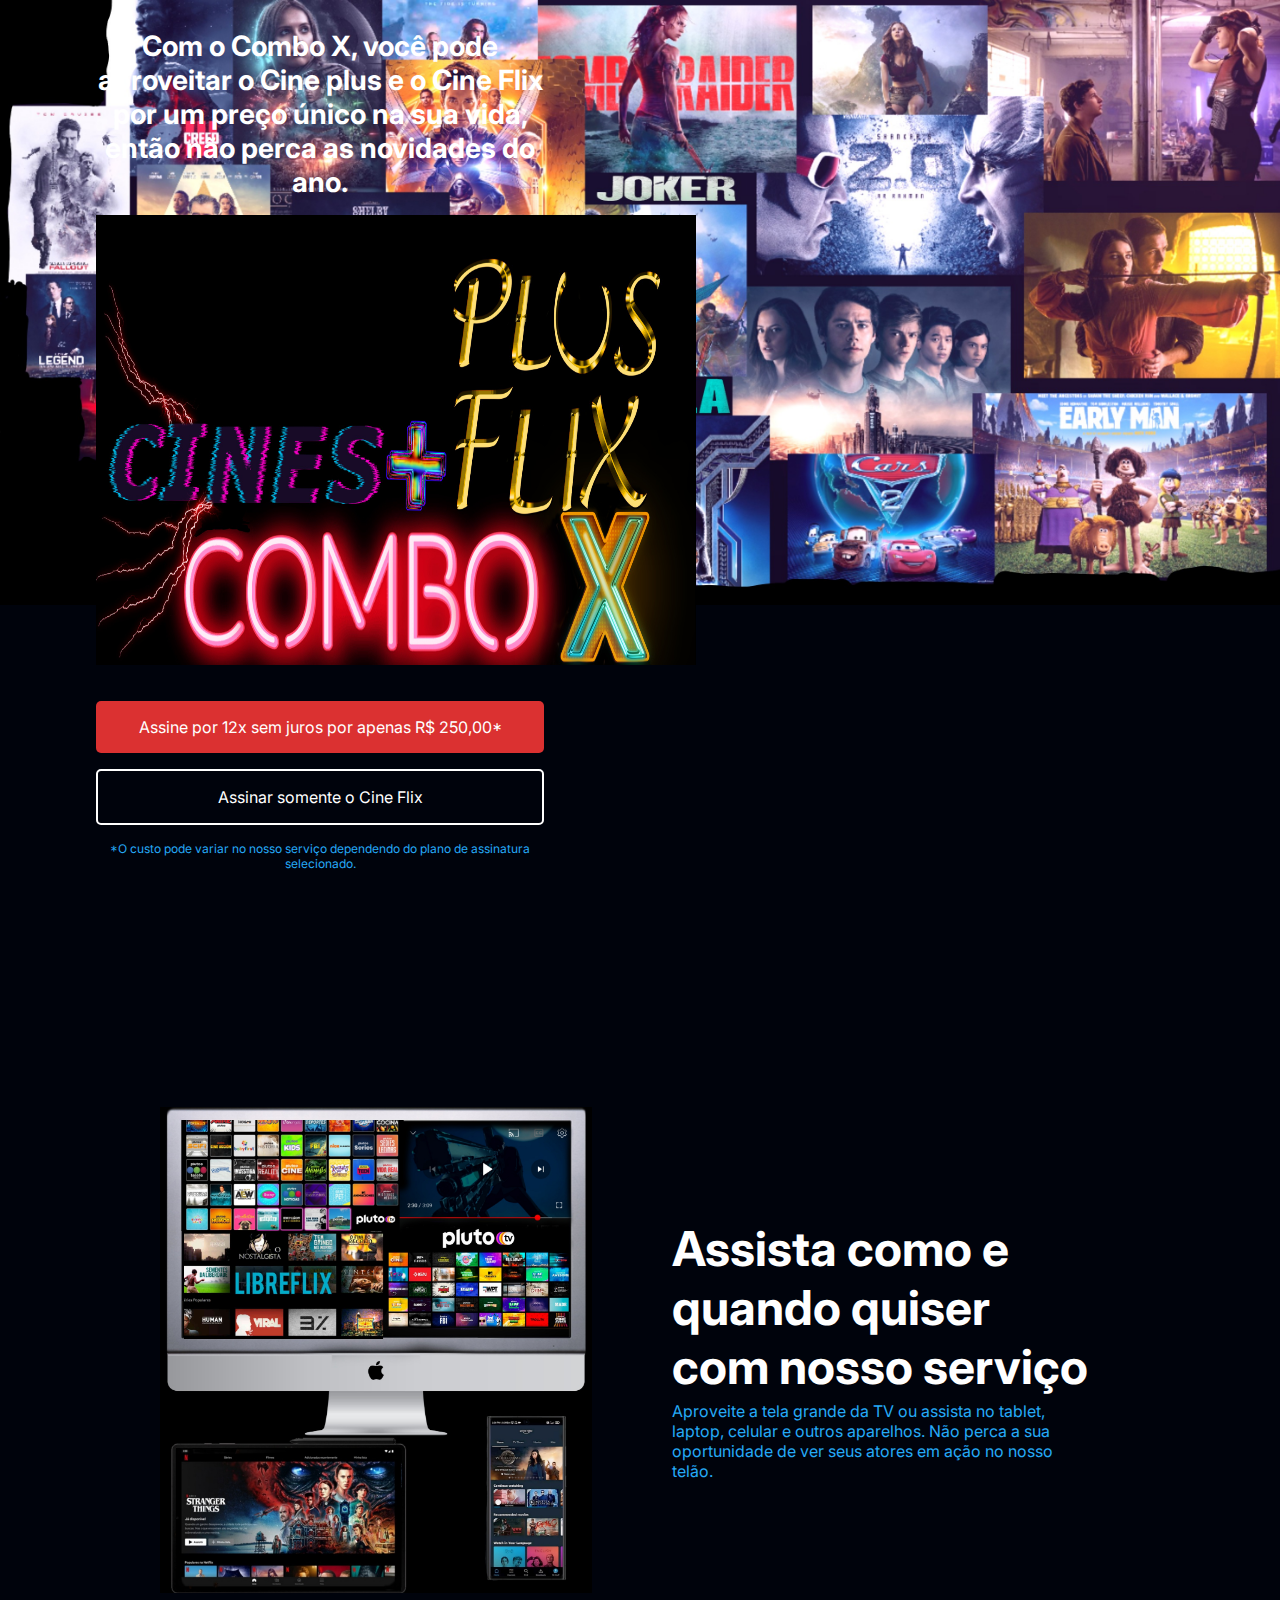
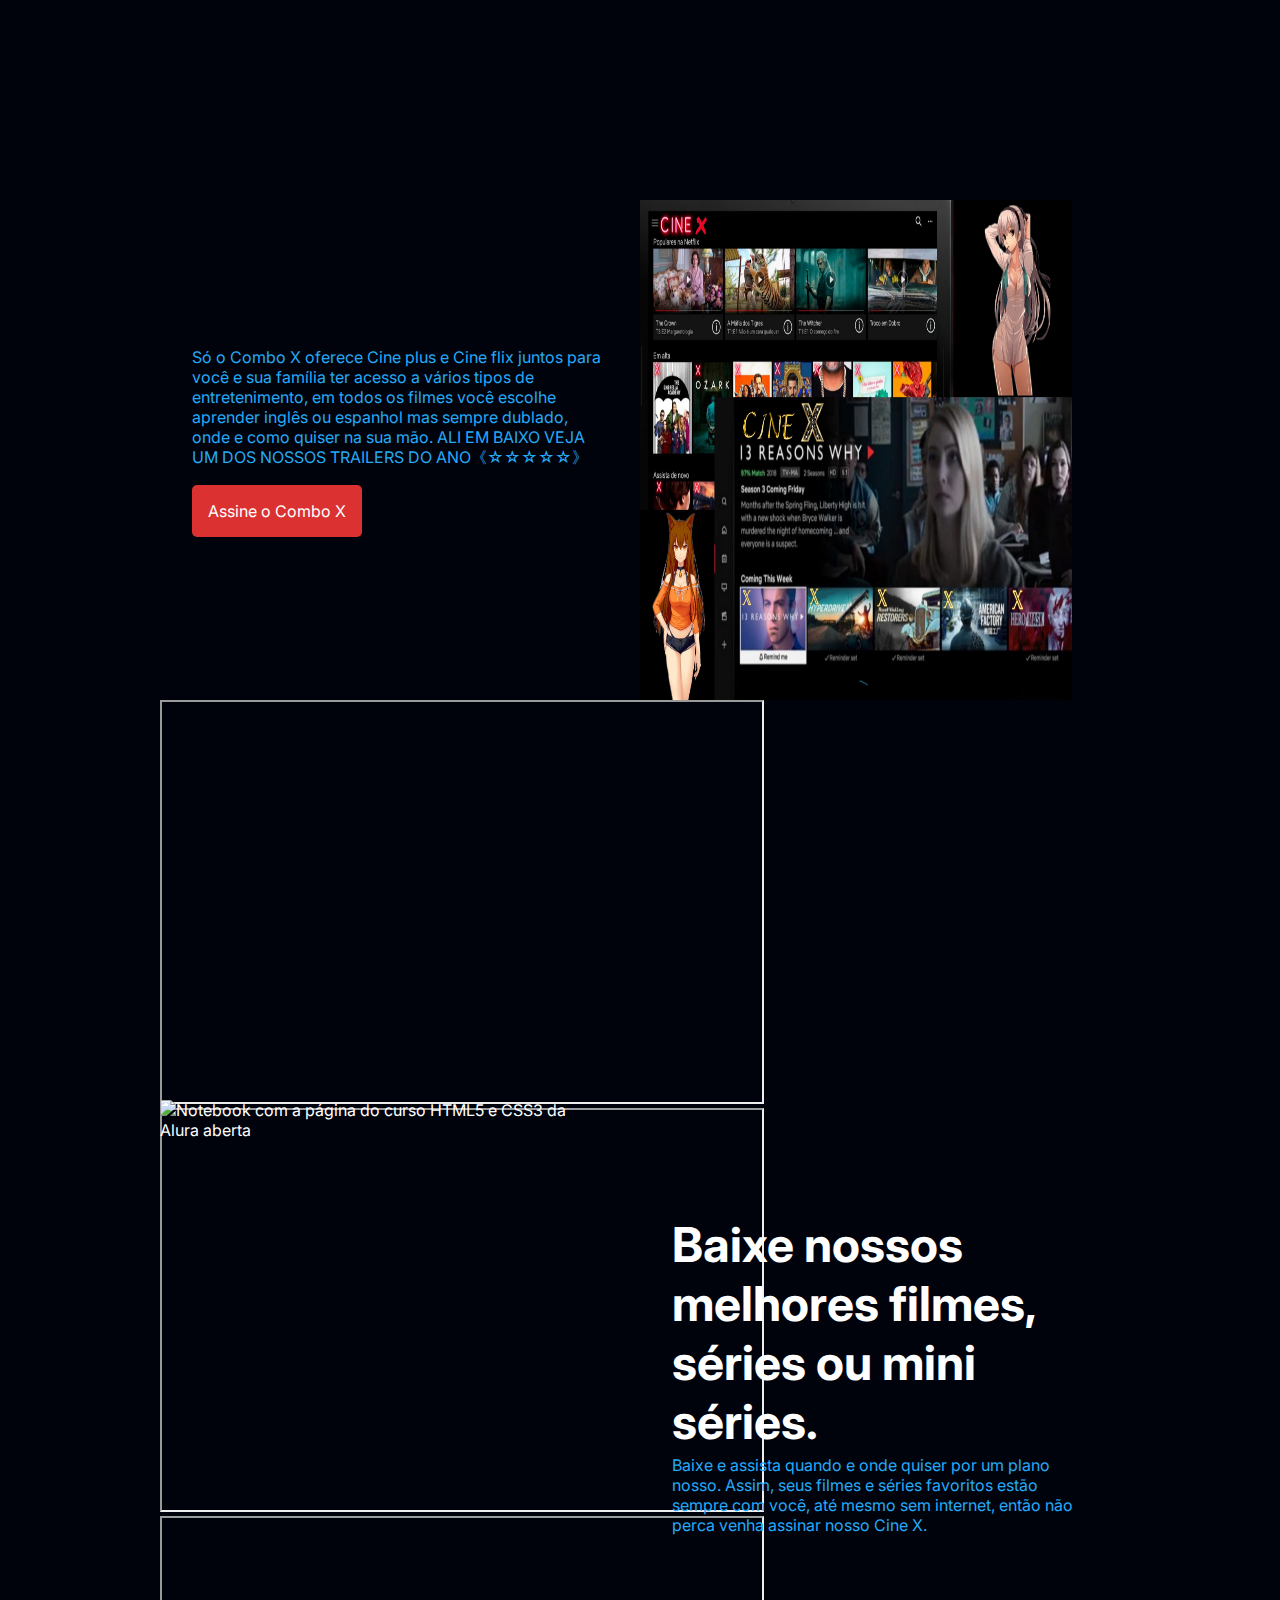
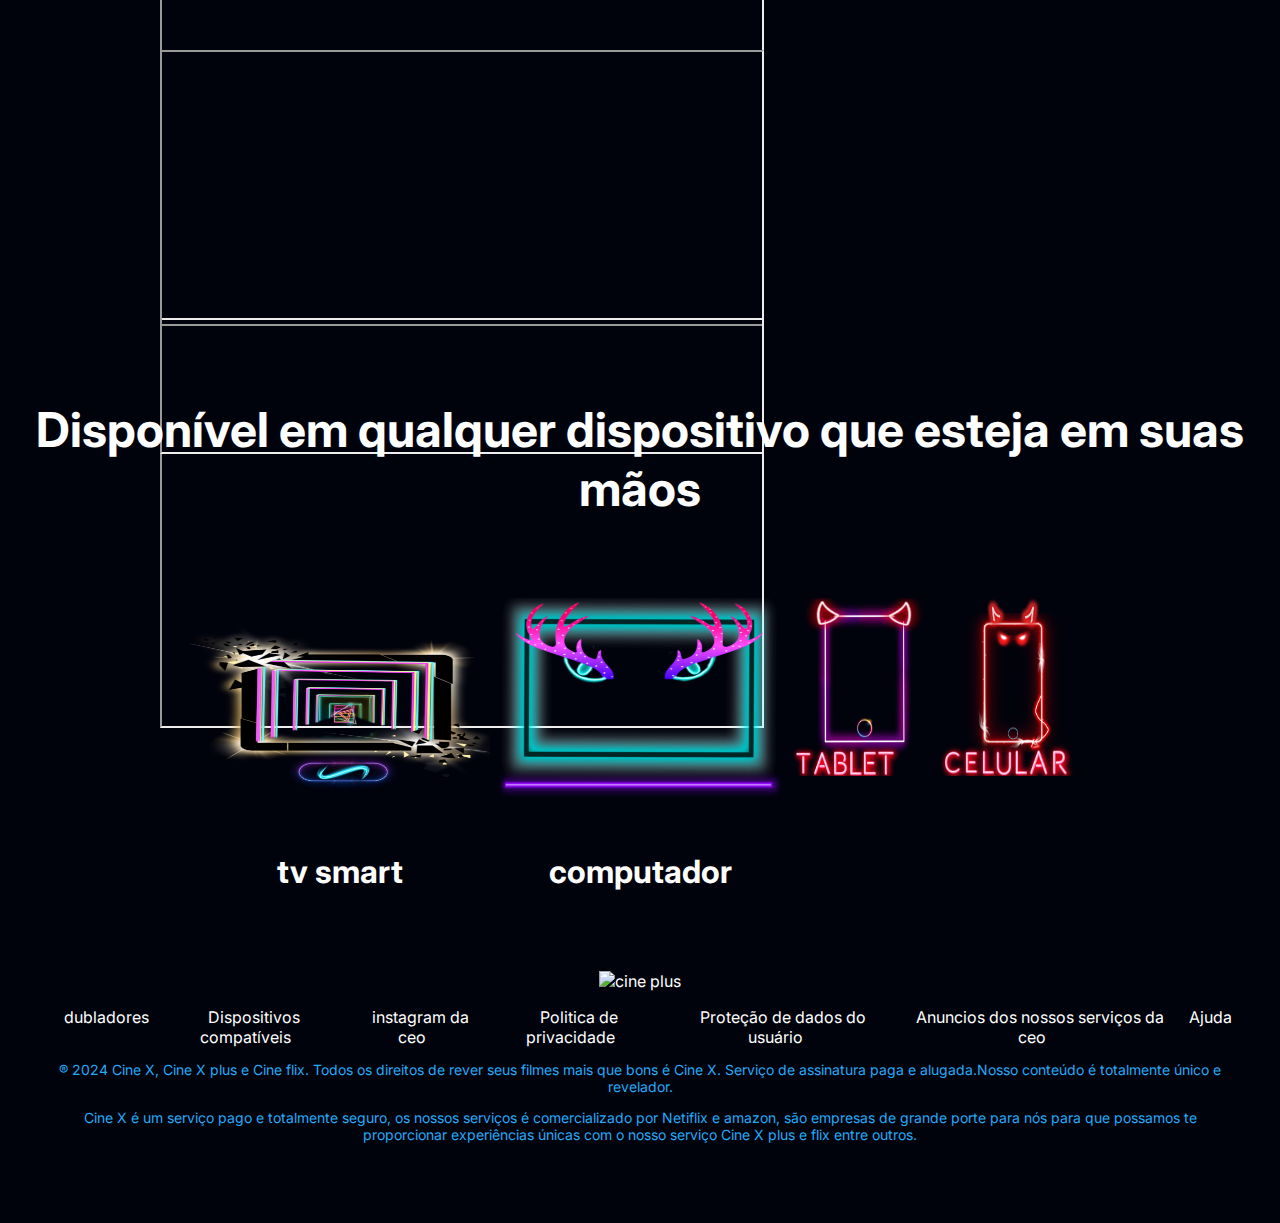
==== projeto X/site-de-assinatura--main/index.html @ 47fb66c8 "Add files via upload" ====
<!DOCTYPE html>
<html>

<head>
    <title>CINE X</title>
    <meta charset="UTF-8">
    <meta name="viewport" content="width=device-width, initial-scale=1">
    <link rel="stylesheet" href="styles.css">
    <link rel="preconnect" href="https://fonts.googleapis.com">
    <link rel="preconnect" href="https://fonts.gstatic.com" crossorigin>
    <link href="https://fonts.googleapis.com/css2?family=Inter:wght@400;700&display=swap" rel="stylesheet">
</head>

<body>
    <section class="principal container">
        <div class="container__caixa">
            <h1 class="container__titulo">Com o Combo X, você pode aproveitar o Cine plus e o Cine Flix por um preço
                único na sua vida, então não perca as novidades do ano.</h1>
            <img src="img/combk.jpg" width="600"  height="450px" alt="O combo X é a junção do Cine plus e o Cine Flix" class="container__imagem">
            <a href="www.alura.com.br" class="container__botao">Assine por 12x sem juros por apenas R$ 250,00*</a>
            <a href="www.alura.com.br" class="container__botao botao_secundario">Assinar somente o Cine Flix</a>
            <p class="container__aviso">*O custo pode variar no nosso serviço dependendo do plano de assinatura selecionado.</p>
        </div>
    </section>

    <section class="container secundario">
        <img src="img/modes3.jpg" alt="Um monitor um tablet e um celular com o Cine X aberta" class="secundario__imagem">
        <div class="container__descricao">
            <h2 class="descricao__titulo">Assista como e quando quiser com nosso serviço</h2>
            <p class="descricao__texto">Aproveite a tela grande da TV ou assista no tablet, laptop, celular e outros
                aparelhos. Não perca a sua oportunidade de ver seus atores em ação no nosso telão.</p>
        </div>
    </section>

    <section class="container secundario">
        <div class="container__descricao">
            <p class="descricao__texto">
                Só o Combo X oferece Cine plus e Cine flix juntos para você e sua família ter acesso a vários tipos de entretenimento, em todos os filmes você escolhe aprender inglês ou espanhol mas sempre dublado, onde e como quiser na sua mão. ALI EM BAIXO VEJA UM DOS NOSSOS TRAILERS DO ANO《☆☆☆☆☆》
           </p>
            <a href="www.alura.com.br" class="container__botao secundario__botao" container>Assine o Combo X</a>
        </div>
        <img src="img/gil.jpg" width="1200px" height="500px" alt="Tela do alura+ e alura língua" class="secundario__imagem">
<div class="div-video">
<iframe width="600" height="400" src="https://www.youtube.com/embed/7iilX1_L7rg?si=esKUknr_N2ouR0Zx" title="YouTube video player" frameborder="10" allow="accelerometer; autoplay; clipboard-write; encrypted-media; gyroscope; picture-in-picture; web-share" referrerpolicy="strict-origin-when-cross-origin" allowfullscreen></iframe>
<iframe width="600" height="400" src="https://www.youtube.com/embed/7uj2rE-PR-E?si=J-F3yumAV81ZIldq" title="YouTube video player" frameborder="10" allow="accelerometer; autoplay; clipboard-write; encrypted-media; gyroscope; picture-in-picture; web-share" referrerpolicy="strict-origin-when-cross-origin" allowfullscreen></iframe>
<iframe width="600" height="400" src="https://www.youtube.com/embed/3BRFcmjljN0?si=C0GcO_ct56BJjNud" title="YouTube video player" frameborder="10" allow="accelerometer; autoplay; clipboard-write; encrypted-media; gyroscope; picture-in-picture; web-share" referrerpolicy="strict-origin-when-cross-origin" allowfullscreen></iframe>
<iframe width="600" height="400" src="https://www.youtube.com/embed/Hb98mxSUUyg?si=Y66IhQBX_3_KeWXz" title="YouTube video player" frameborder="10" allow="accelerometer; autoplay; clipboard-write; encrypted-media; gyroscope; picture-in-picture; web-share" referrerpolicy="strict-origin-when-cross-origin" allowfullscreen></iframe>
    </section>

    <section class="container secundario">
        <img src="img/hot.png" width="4000px" height="550px" alt="Notebook com a página do curso HTML5 e CSS3 da Alura aberta"
            class="secundario__imagem">
        <div class="container__descricao">
            <h2 class="descricao__titulo">Baixe nossos melhores filmes, séries ou mini séries.</h2>
            <p class="descricao__texto">Baixe e assista quando e onde quiser por um plano nosso. Assim, seus filmes e séries favoritos estão sempre com
                você, até mesmo sem internet, então não perca venha assinar nosso Cine X.</p>
        </div class="div-video">
<iframe width="600" height="400" src="https://www.youtube.com/embed/1aqI7EnfbVM?si=CMdoxLsE0uVEEJX9" title="YouTube video player" frameborder="10" allow="accelerometer; autoplay; clipboard-write; encrypted-media; gyroscope; picture-in-picture; web-share" referrerpolicy="strict-origin-when-cross-origin" allowfullscreen></iframe>
    </section>
    
    <section class="dispositivos">
        <h2 class="dispositivos__titulo">Disponível em qualquer dispositivo que esteja em suas mãos</h2>
        <ul class="dispositivos__lista">
            <li>
                <img src="img/tvs.png" width="300" height="250" alt="Ícone de TV">
                <h3 class="lista__item">tv smart</h3>
            </li>
            <li>
                <img src="img/compu.png" width="300" height="250" alt="Ícone de computador">
                <h3 class="lista__item">computador</h3>
            </li>
            <li>
                <img src="img/tabil.png" width="150" height="178" alt="Ícone de celular">
                <h3 class="lista__item"></h3>
            </li>
            
                <img src="img/cat.png" width="150" height="178" alt="Ícone de celular">
                <h3 class="lista__item"></h3>
        </ul>
    </section>

    <footer class="rodape">
        <img src="img/Logi.png" width="150" height="50" alt="cine plus" class="rodape__logo">
        <ul class="rodape__lista">
            <li class="lista__link">
                <a href="https://www.terra.com.br/vida-e-estilo/criancas/famosos-brasileiros-que-dublam-personagens-iconicos-em-filmes-de-animacao,d933e870a9036cff8bf02eb7c6459b84fwzhwexf.html">dubladores</a>
            </li>
            <li class="lista__link">
                <a href="https://www.tudocelular.com/compare/">Dispositivos compatíveis</a>
            </li>
            <li class="lista__link">
                <a href="https://www.instagram.com/netflixbrasil?igsh=YnZkeWYwcDQxbGdw">instagram da ceo</a>
            </li>
            <li class="lista__link">
                <a href="https://www.sensedia.com.br/legal/politica-de-privacidade?utm_campaign=%5BBR%5D+PMax+-++Sensedia&utm_source=adwords&utm_term=&utm_medium=ppc&hsa_net=adwords&hsa_mt=&hsa_ver=3&hsa_kw=&hsa_ad=&hsa_src=x&hsa_grp=&hsa_cam=20115734778&hsa_tgt=&hsa_acc=6429572982&gad_source=1&gclid=CjwKCAjww_iwBhApEiwAuG6ccCizne_K0nZ1yYqggcS3r8oXyELXr5eHgKHsFlvd2R3ynQu-FEHwuhoClv0QAvD_BwE">Politica de privacidade</a>
            </li>
            <li class="lista__link">
                <a href="https://clavis.com.br/soc-security-operation-center/?utm_source=google&utm_medium=paid&utm_campaign=soc&utm_id=soc-v2&gad_source=1&gclid=CjwKCAjww_iwBhApEiwAuG6ccI4bvpZBZ3OLSG34iQnqGLcEWJFGVquQ2Y9sUaUQm-GwWXHQIv14nBoCCqQQAvD_BwE">Proteção de dados do usuário</a>
            </li>
            <li class="lista__link">
                <a href="https://youtube.com/@AmazonBrasil?si=zU3LA6LhUoesEbIS">Anuncios dos nossos serviços da ceo</a>
            </li>
            <li class="lista__link">
                <a href="https://www.reclameaqui.com.br/minha-conta/">Ajuda</a>
            </li>
        </ul>
        <p class="rodape__texto">® 2024 Cine X, Cine X plus e Cine flix. Todos os direitos de rever seus filmes mais que bons é Cine X. Serviço de
            assinatura paga e alugada.Nosso conteúdo é totalmente único e revelador.</p>
        <p class="rodape__texto">Cine X é um serviço pago e totalmente seguro, os nossos 
            serviços é comercializado por Netiflix e amazon, são empresas de grande porte para nós para que possamos te proporcionar experiências únicas com o nosso serviço Cine X plus e flix entre outros.</p>
    </footer>
</body>

</html>
---- projeto X/site-de-assinatura--main/styles.css ----
:root {
    --branco-principal: #ffffff;
    --cinza-secundario: #25aaf7;
    --botao-azul: #db3131;
    --cor-de-fundo: #00030C;
    --fonte-principal: 'Inter';
    --botao-azul-efeito: #e3f240;
}

body {
    background-color: var(--cor-de-fundo);
    color: var(--branco-principal);
    font-family: var(--fonte-principal);
    font-size: 16px;
    font-weight: 400;
}

* {
    margin: 0;
    padding: 0;
}

.principal {
    background-image: url("img/mode1.png");
    background-repeat: no-repeat;
    background-size: contain;
    align-items: center;
    text-align: center;
}

.container {
    height: 100vh;
    display: grid;
    grid-template-columns: 50% 50%;
}

.container__botao {
    background-color: var(--botao-azul);
    border-radius: 5px;
    padding: 1em;
    color: var(--branco-principal);
    display: block;
    text-decoration: none;
    margin-bottom: 1em;
}

.botao_secundario {
    background-color: transparent;
    border: 2px solid var(--branco-principal)
}

.container__aviso {
    font-size: 12px;
    color: var(--cinza-secundario);
}

.container__titulo {
    font-size: 28px;
    font-weight: 700;
}

.container__imagem {
    margin: 1em 0 2em 0;
}

.container__caixa {
    margin: 0 6em;
}

.secundario__imagem {
    width: 90%;
}

.secundario {
    align-items: center;
    margin: 0 10em;
}

.descricao__titulo {
    font-weight: 700;
    font-size: 48px;
    color: var(--branco-principal);
    margin-bottom: 0.1em;
}

.descricao__texto {
    color: var(--cinza-secundario);
}

.secundario__botao {
    display: inline-block;
    margin-top: 1em;
}

.container__descricao {
    padding: 2em;
}

.dispositivos__lista {
    display: flex;
    justify-content: center;
    list-style-type: none;
    margin: 5em 0;
}

.dispositivos {
    text-align: center;
}

.dispositivos__titulo {
    font-size: 48px;
    color: var(--branco-principal);
}

.lista__item {
    font-size: 32px;
    color: var(--branco-principal);
}

.rodape {
    text-align: center;
    margin: 5em 3em;
}

.rodape__lista {
    display: flex;
    justify-content: center;
    list-style-type: none;
    margin-top: 1em;
}

.lista__link a{
    text-decoration: none;
    color: var(--branco-principal);
    margin-left: 1em;
}

.rodape__texto {
    margin: 1em 0;
    color: var(--cinza-secundario);
    font-size: 14px;
}

.lista__link a:hover {
    color: var(--botao-azul);
}

.lista__link a:active {
    color: purple;
}

.container__botao:hover {
    background-color: var(--botao-azul-efeito);
    color: var(--cor-de-fundo);
}
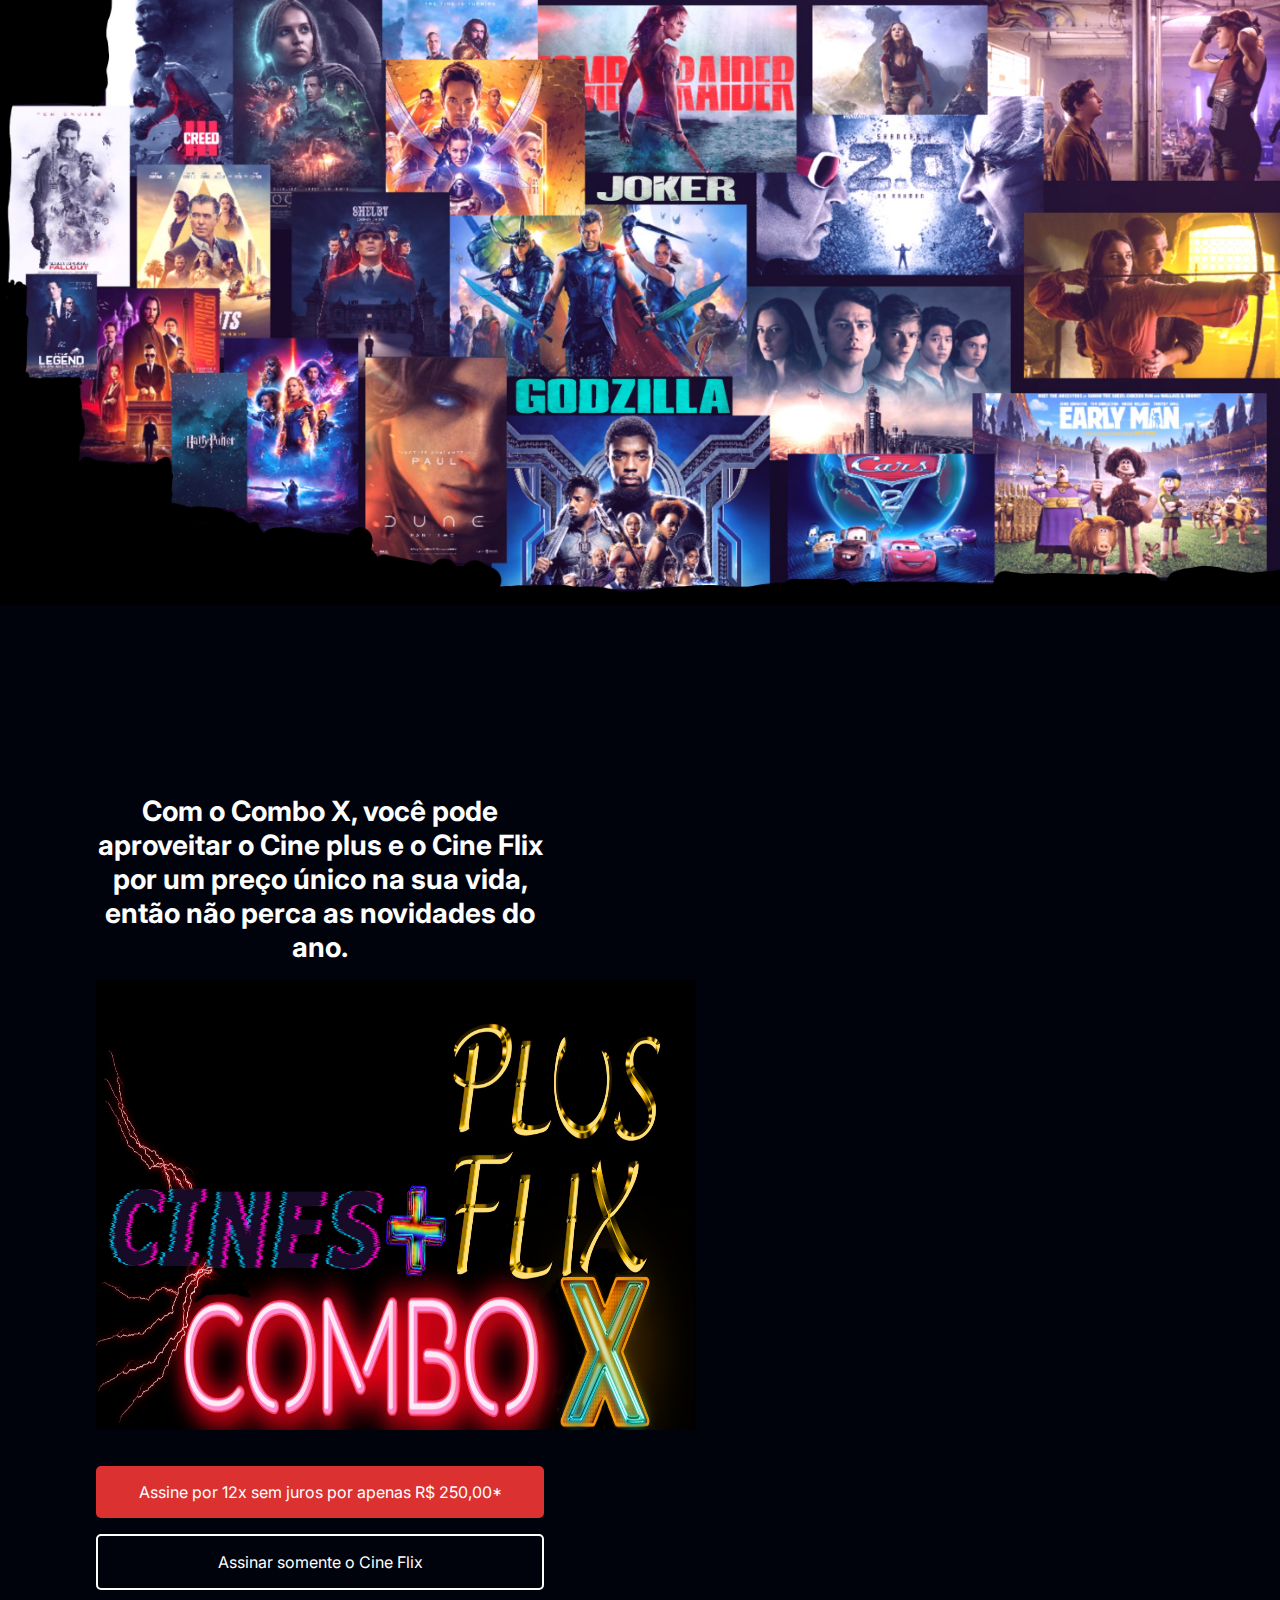
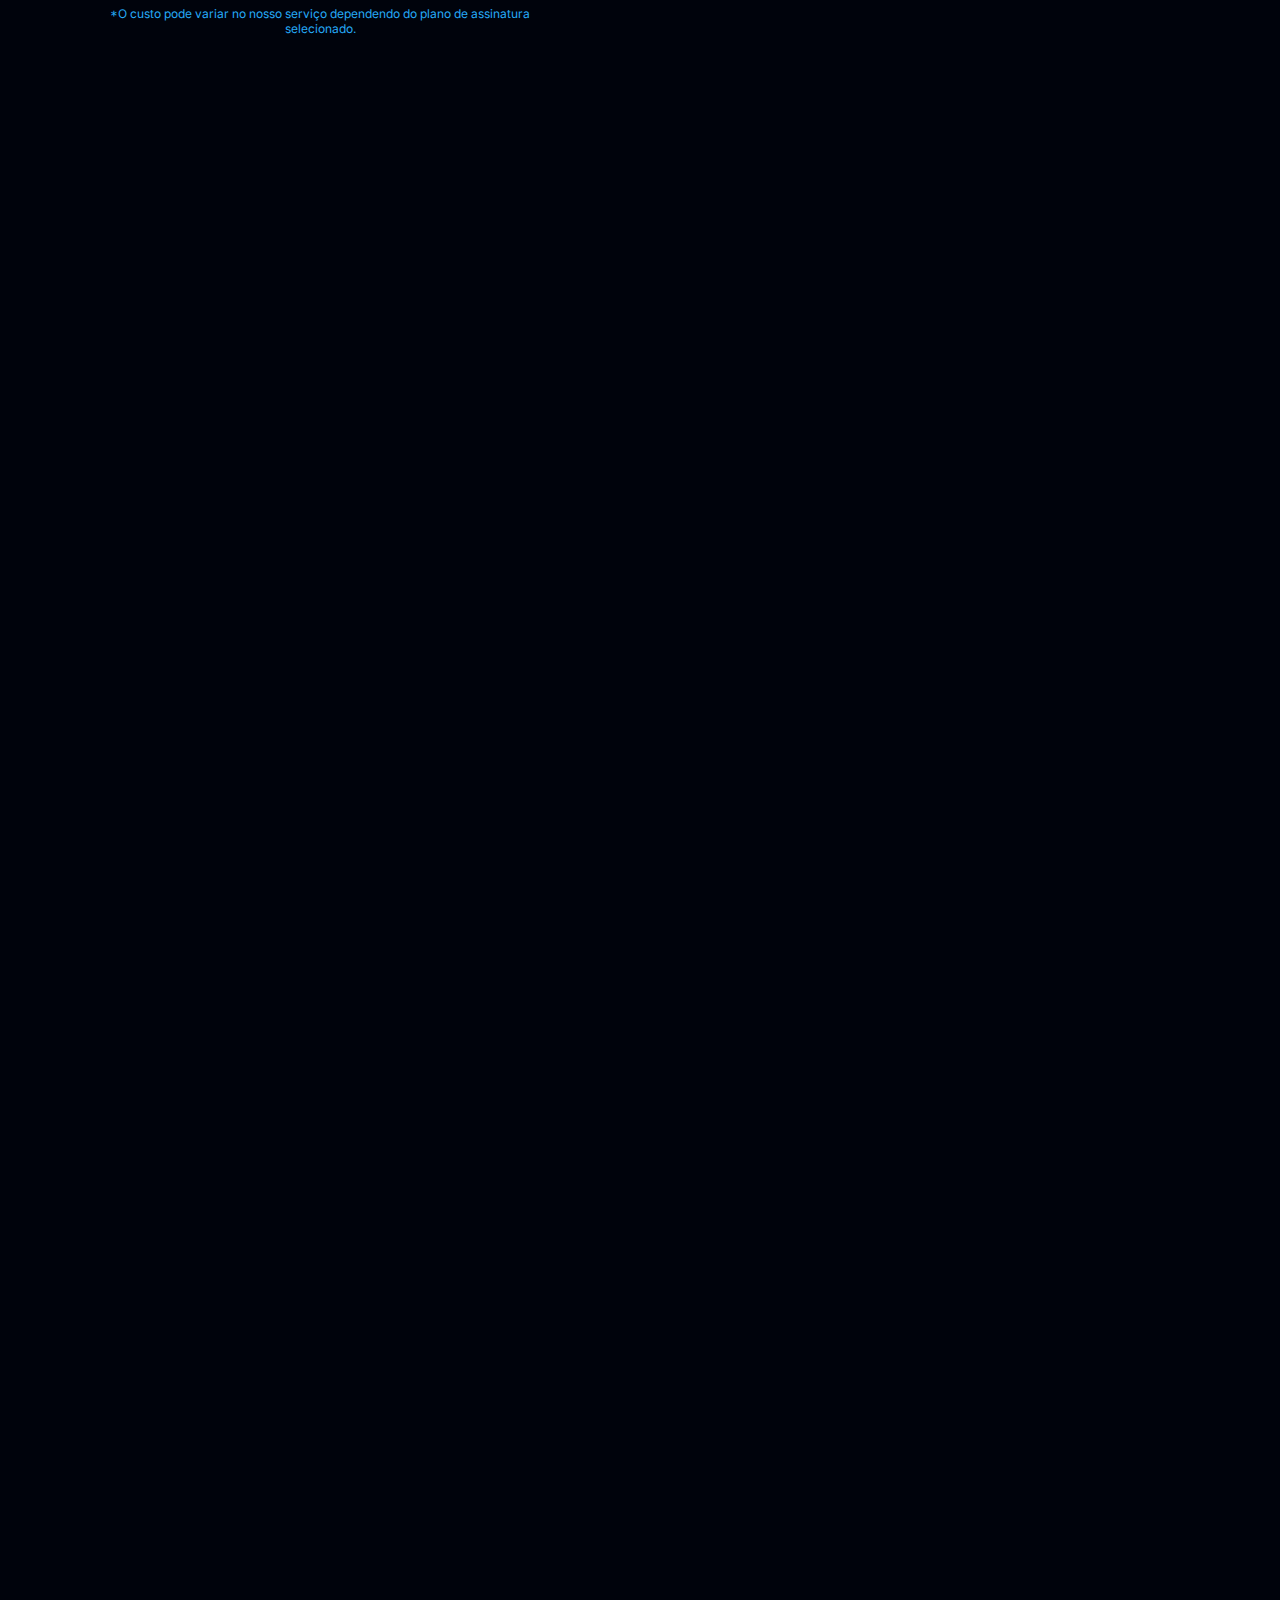
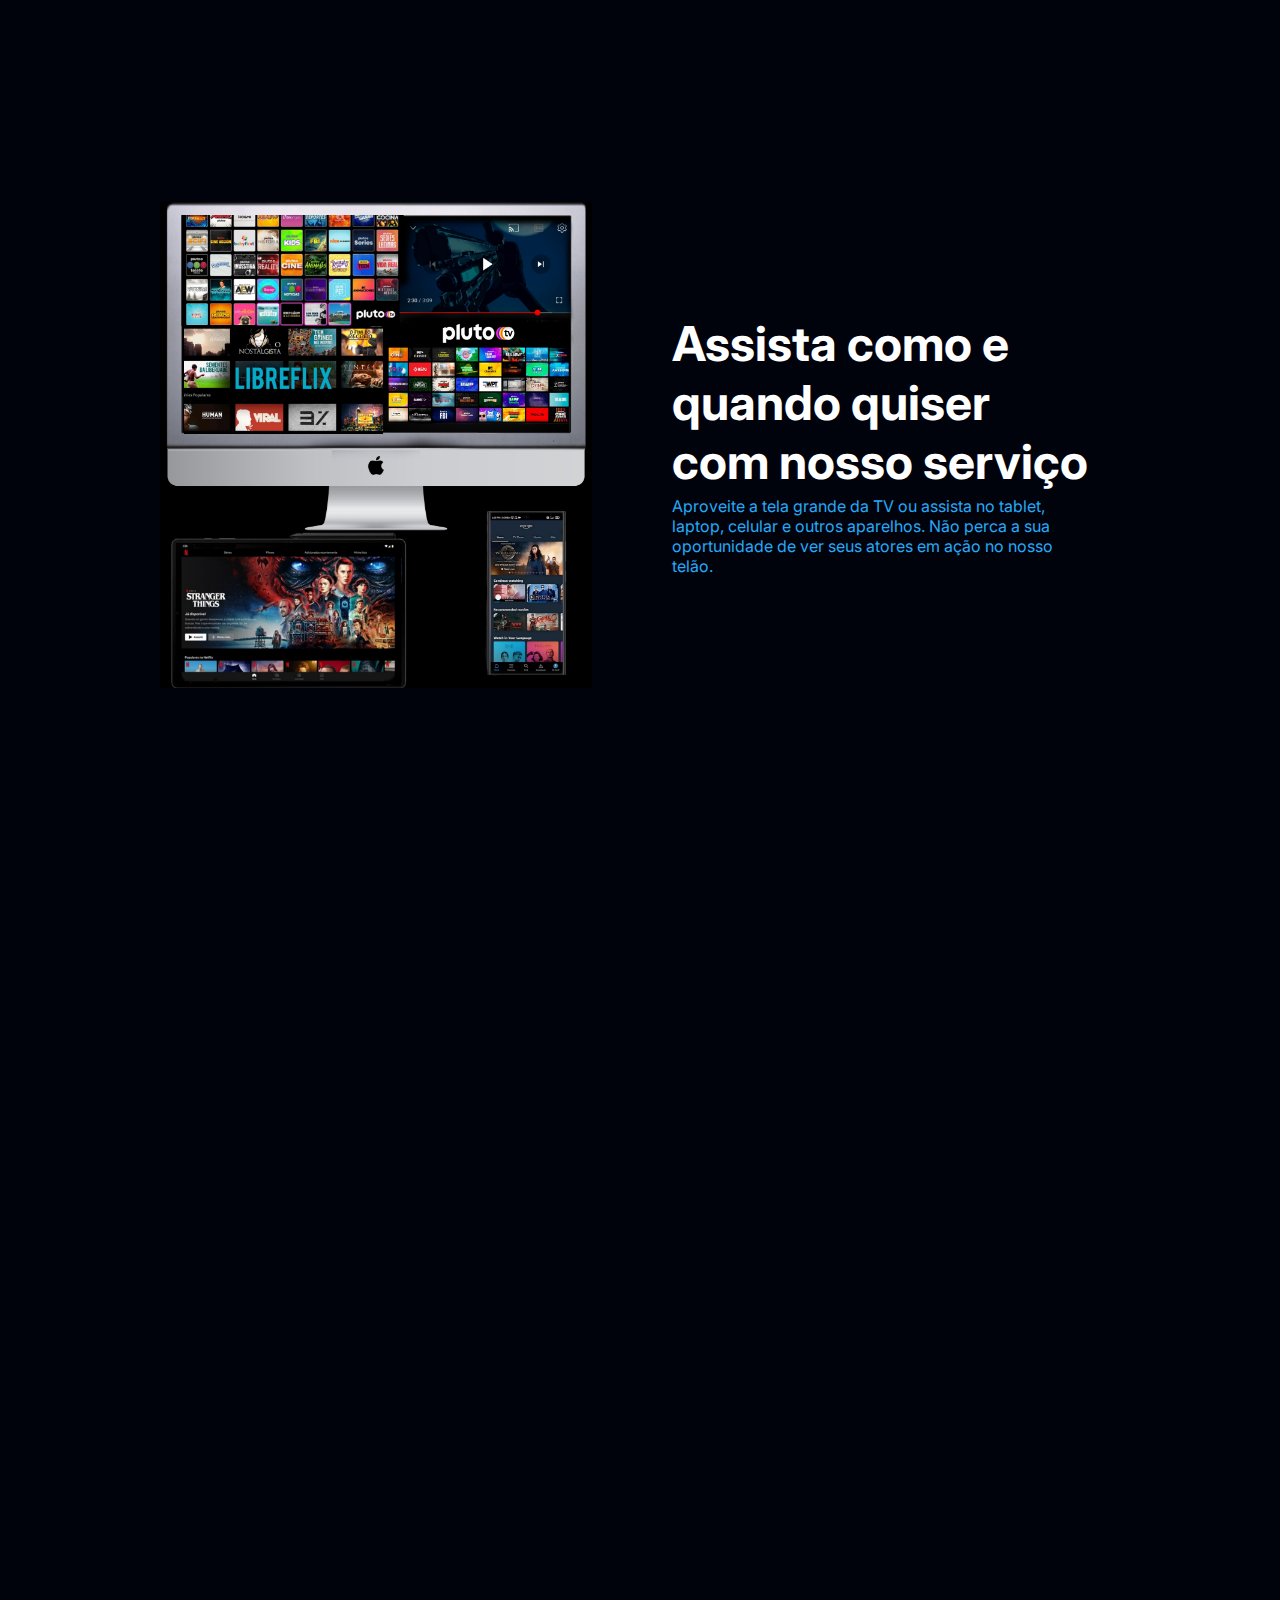
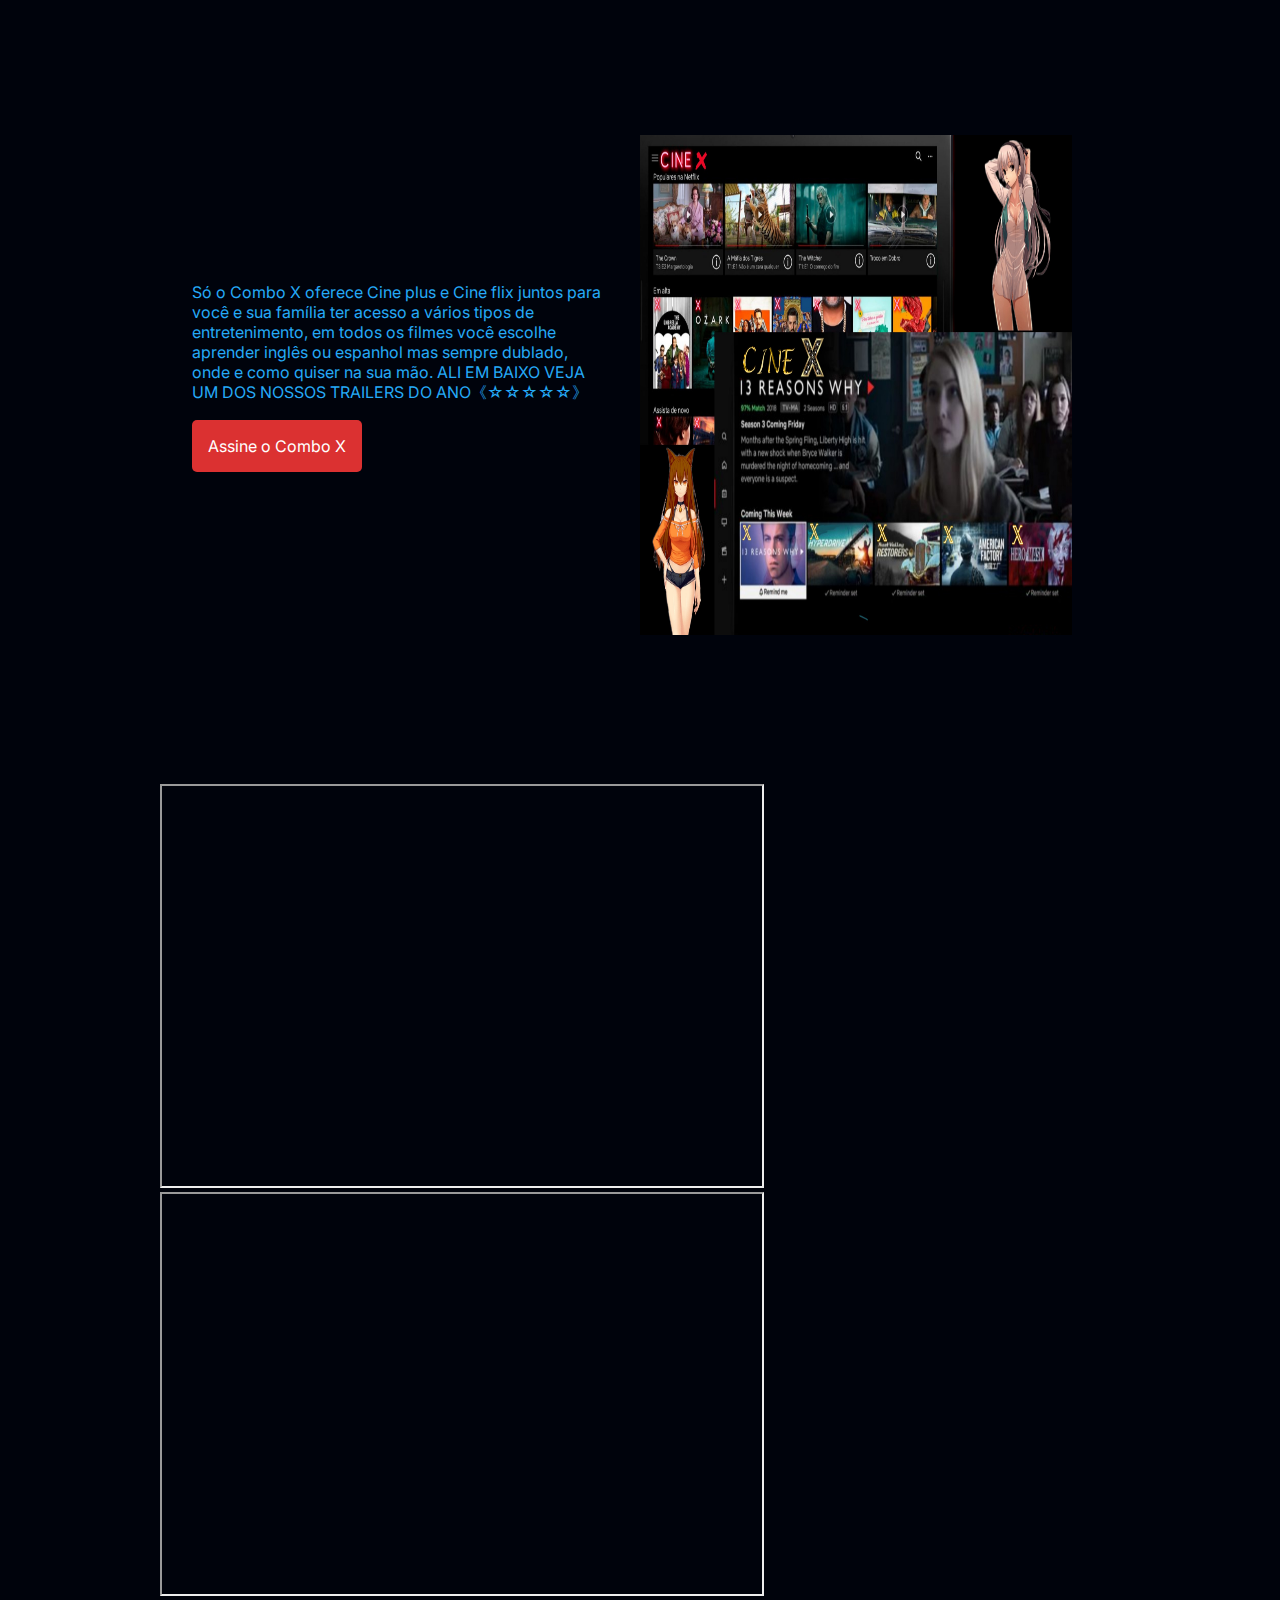
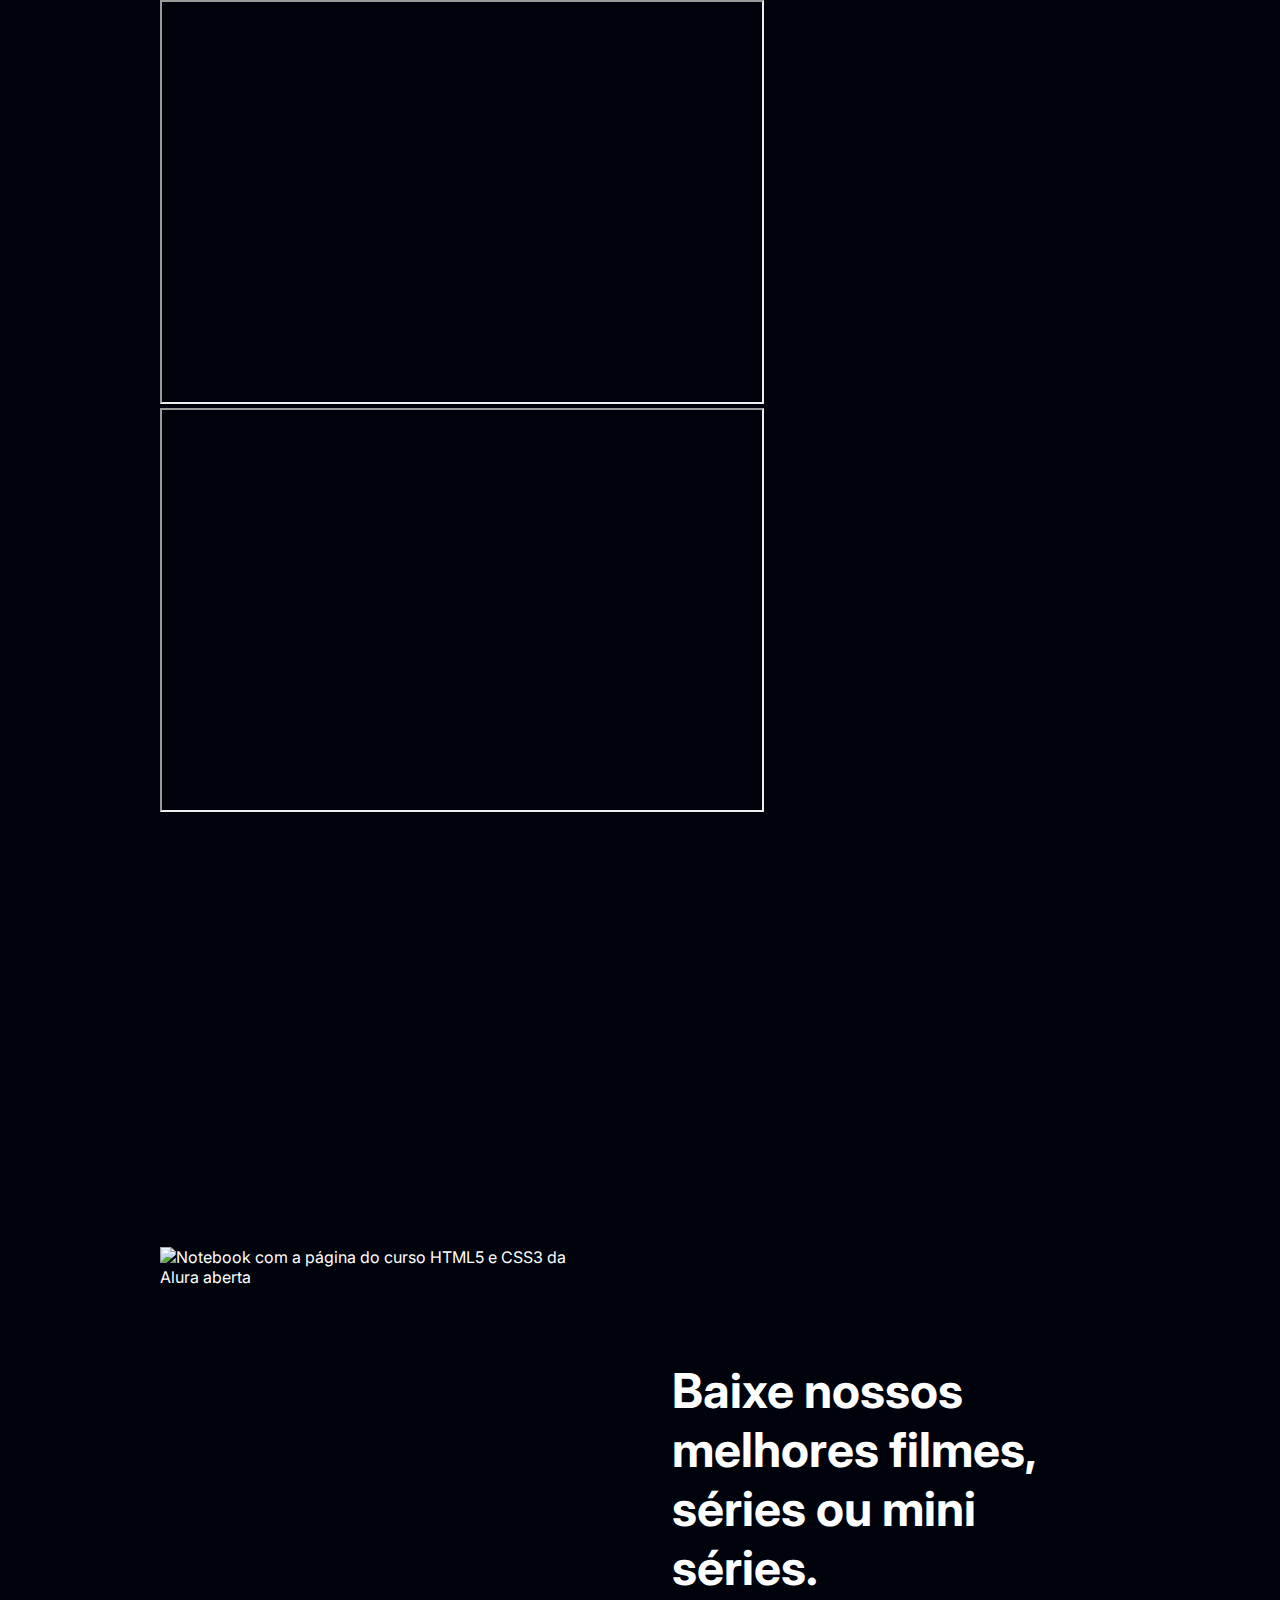
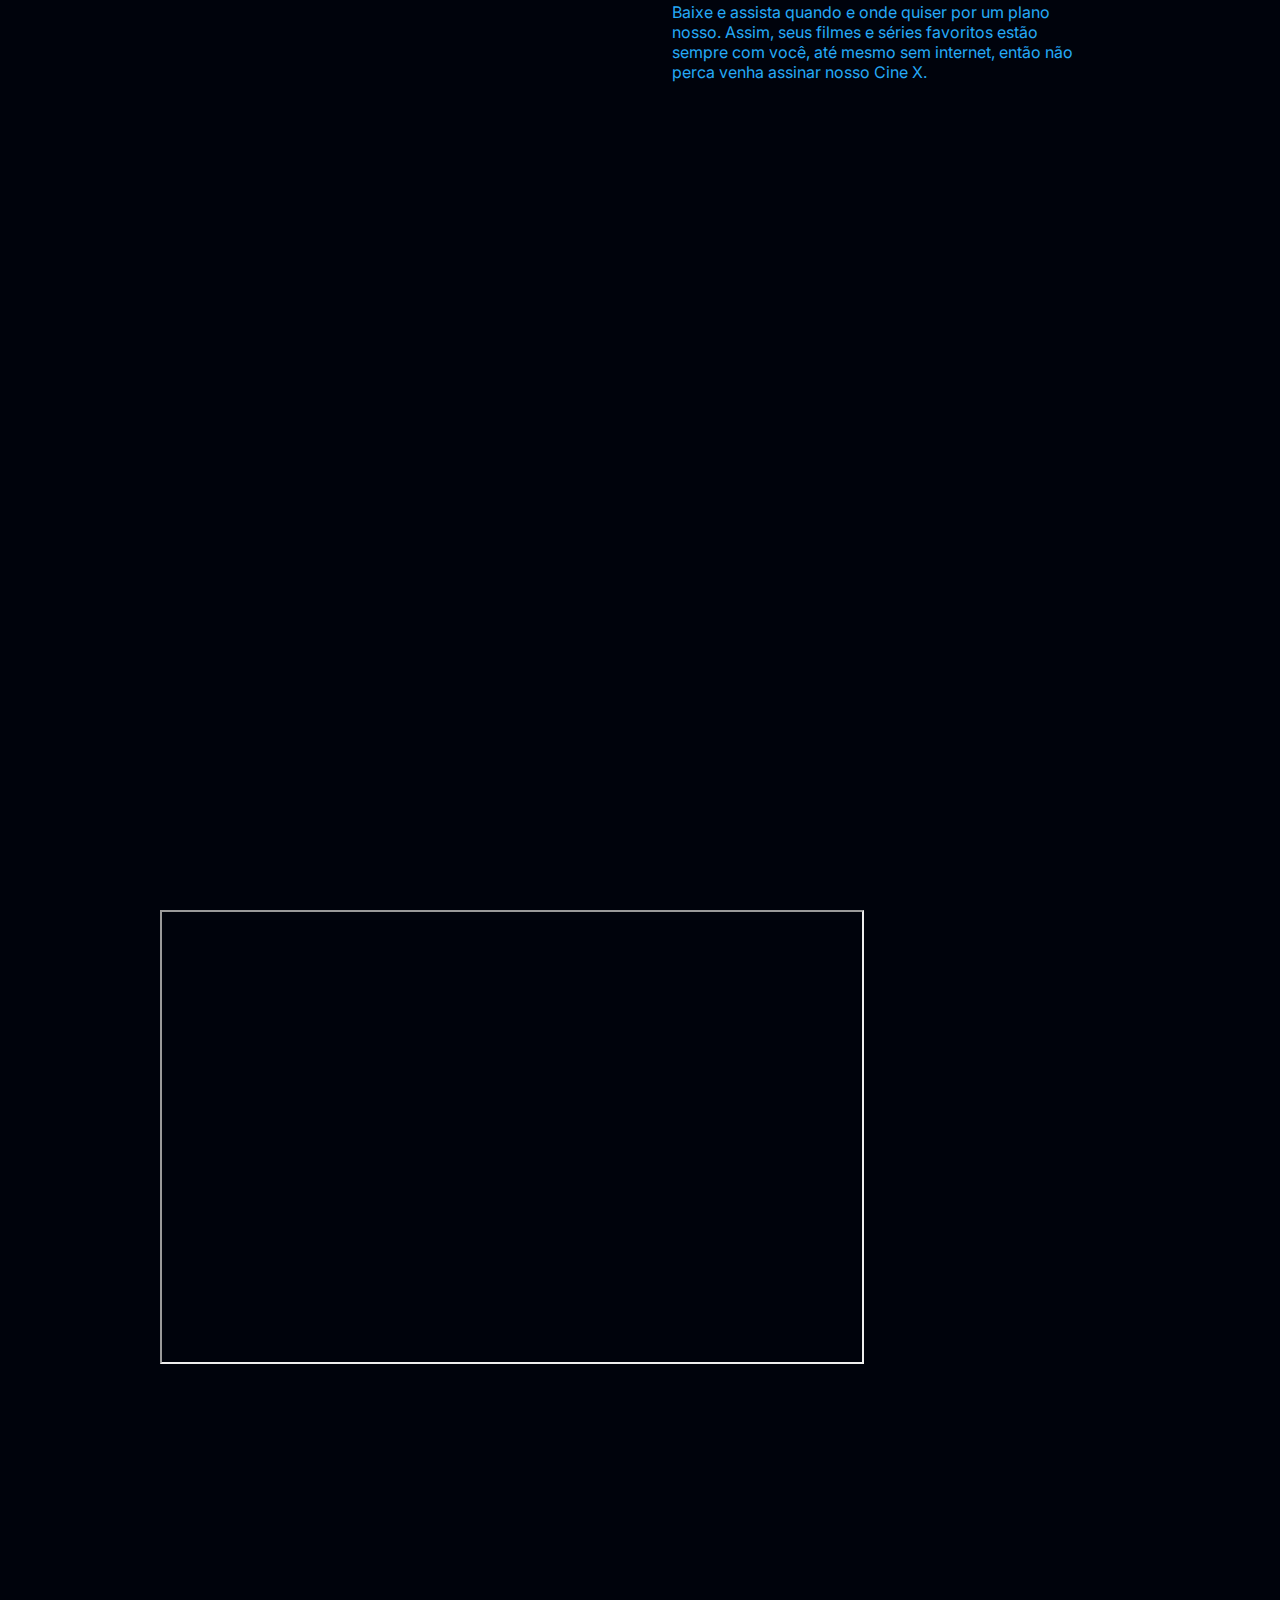
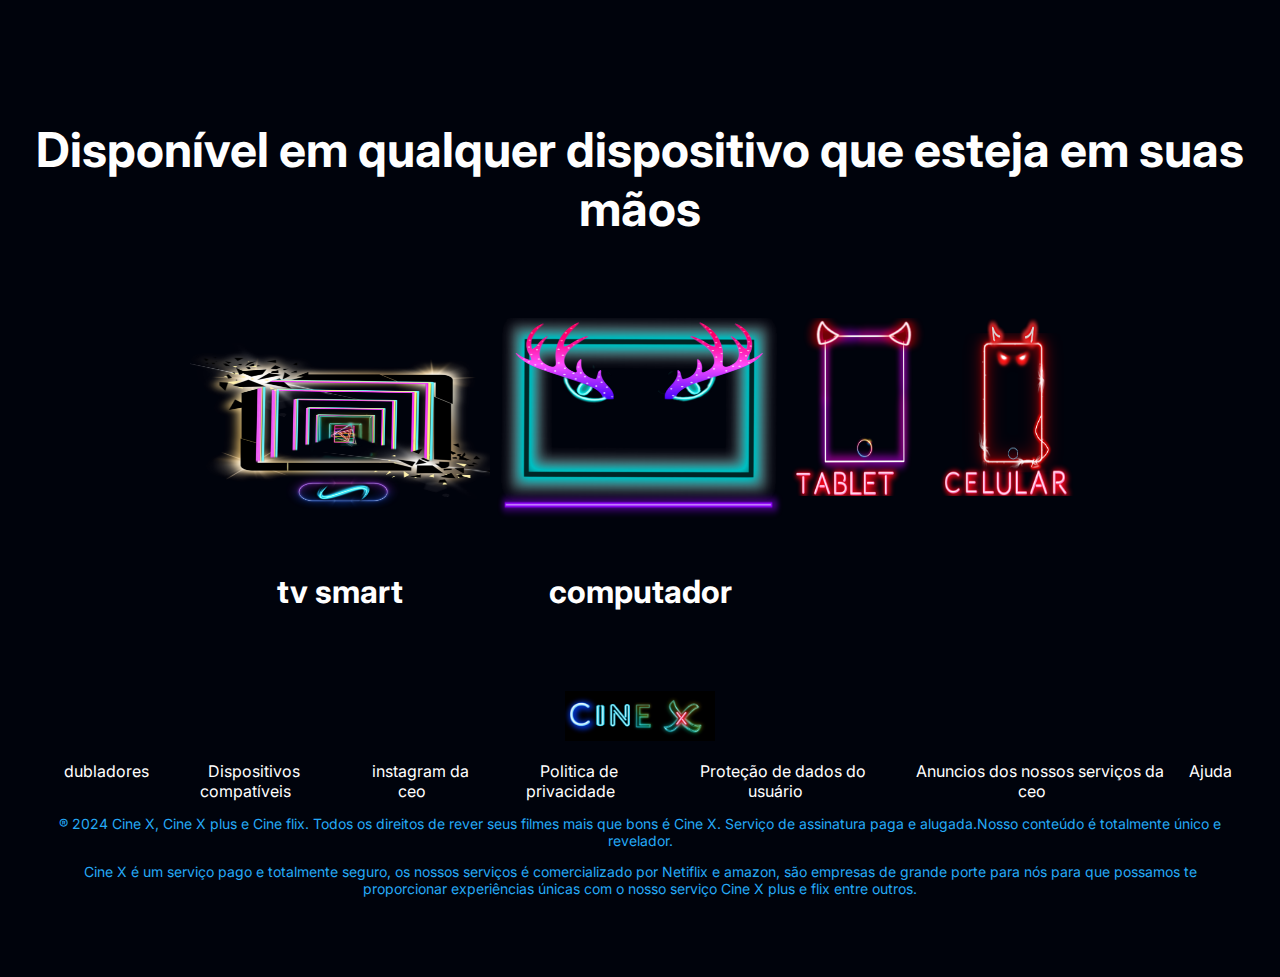
==== commit 880f642c: "Add files via upload" ====
--- a/projeto X/site-de-assinatura--main/index.html
+++ b/projeto X/site-de-assinatura--main/index.html
@@ -55,7 +55,7 @@
             <p class="descricao__texto">Baixe e assista quando e onde quiser por um plano nosso. Assim, seus filmes e séries favoritos estão sempre com
                 você, até mesmo sem internet, então não perca venha assinar nosso Cine X.</p>
         </div class="div-video">
-<iframe width="600" height="400" src="https://www.youtube.com/embed/1aqI7EnfbVM?si=CMdoxLsE0uVEEJX9" title="YouTube video player" frameborder="10" allow="accelerometer; autoplay; clipboard-write; encrypted-media; gyroscope; picture-in-picture; web-share" referrerpolicy="strict-origin-when-cross-origin" allowfullscreen></iframe>
+<iframe width="700" height="450" src="https://www.youtube.com/embed/1aqI7EnfbVM?si=CMdoxLsE0uVEEJX9" title="YouTube video player" frameborder="10" allow="accelerometer; autoplay; clipboard-write; encrypted-media; gyroscope; picture-in-picture; web-share" referrerpolicy="strict-origin-when-cross-origin" allowfullscreen></iframe>
     </section>
     
     <section class="dispositivos">
@@ -80,7 +80,7 @@
     </section>
 
     <footer class="rodape">
-        <img src="img/Logi.png" width="150" height="50" alt="cine plus" class="rodape__logo">
+        <img src="img/logi.png" width="150" height="50" alt="CINE X" class="rodape__logo">
         <ul class="rodape__lista">
             <li class="lista__link">
                 <a href="https://www.terra.com.br/vida-e-estilo/criancas/famosos-brasileiros-que-dublam-personagens-iconicos-em-filmes-de-animacao,d933e870a9036cff8bf02eb7c6459b84fwzhwexf.html">dubladores</a>
--- a/projeto X/site-de-assinatura--main/styles.css
+++ b/projeto X/site-de-assinatura--main/styles.css
@@ -16,7 +16,7 @@
 }
 
 * {
-    margin: 0;
+    margin:  0;
     padding: 0;
 }
 
@@ -29,7 +29,7 @@
 }
 
 .container {
-    height: 100vh;
+    height: 270vh;
     display: grid;
     grid-template-columns: 50% 50%;
 }
